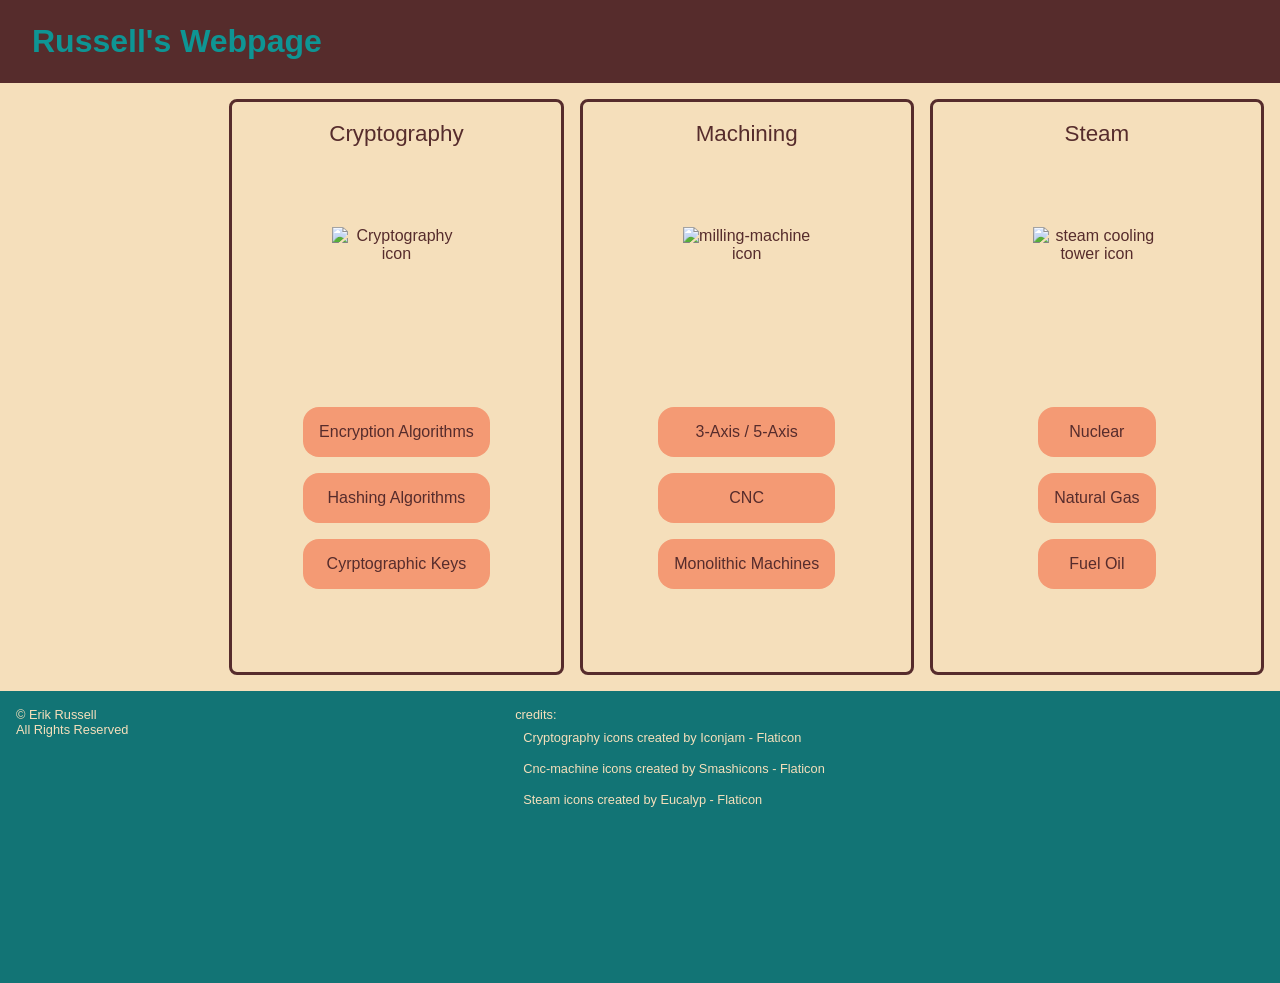
==== index.html @ 6dff0992 "base tag 2" ====
<!DOCTYPE html>
<html lang="en">

<head>
  <meta charset="UTF-8">
  <meta name="viewport" content="width=device-width, initial-scale=1.0">
  <base href="/my-website/">

  <meta name="description" content="Landing page for webpages about making steam">

  <link rel="shortcut icon" href="/images/favicon.ico" type="image/x-icon">

  <link rel="stylesheet" href="/css/style.css">
  <!-- <link rel="stylesheet" href="css/mobile-first-style.css"> -->

  <!--SEO: 65 char max, unique to page, include keywords-->
  <title>Russell's Webpage | Landing Page</title>
</head>

<body>
  <!-- 
  header + site navigation
  -->
  <div class="header">
    <h1>Russell's Webpage</h1>
  </div>

  <div class="container">
    <!-- links for different pages of interest-->
    <div id="home-nav-component"></div>

    <main class="cards">
      <div class="card">
        <p>Cryptography</p>
        <img src="images/cryptography.png" alt="Cryptography icon">
        <ul>
          <li class="center">Encryption Algorithms</li>
          <li class="center">Hashing Algorithms</li>
          <li class="center">Cyrptographic Keys</li>
        </ul>
      </div>
      <div class="card">
        <p>Machining</p>
        <img src="images/milling-machine.png" alt="milling-machine icon">
        <ul>
          <li class="center">3-Axis / 5-Axis</li>
          <li class="center">CNC</li>
          <li class="center">Monolithic Machines</li>
        </ul>
      </div>
      <div class="card">
        <p>Steam</p>
        <img src="images/steam.png" alt="steam cooling tower icon">
        <ul>
          <li class="center">Nuclear</li>
          <li class="center">Natural Gas</li>
          <li class="center">Fuel Oil</li>
        </ul>
      </div>
    </main>

    <footer>
      <div>
        <p>&copy; Erik Russell<br> All Rights Reserved</p>
      </div>
      <div id="credits">
        <p>credits:</p>
        <!--
        Flaticon License allows for use on personal projects
        -->
        <a href="https://www.flaticon.com/free-icons/cryptography" title="cryptography icons">Cryptography
          icons created by Iconjam - Flaticon</a>
        <a href="https://www.flaticon.com/free-icons/cnc-machine" title="cnc-machine icons">Cnc-machine icons created by
          Smashicons - Flaticon</a>
        <a href="https://www.flaticon.com/free-icons/steam" title="steam icons">Steam icons created by Eucalyp -
          Flaticon</a>
      </div>
    </footer>
  </div>
</body>
<script src="./scripts/java-index.js"></script>

</html>
---- css/style.css ----
:root {
    /*colors*/
    --dark-red: #562c2cff;
    --med-red: #a4402dff;
    --light-red: #f2542dff;
    --dark-neutral: #F49A74;
    --neutral-color: #f5dfbb;
    --light-green: #0e9594ff;
    --med-green: #108585ff;
    --dark-green: #127475ff;
}

* {
    box-sizing: border-box;
    margin: 0;
    padding: 0;
    font-family: Arial, Helvetica, sans-serif;
    overflow: auto;
}

.center {
    display: flex;
    justify-content: center;
    align-items: center;
    gap: 5px;
}

/* Page Background */

body {
    background: var(--neutral-color);
    color: var(--dark-red);
    max-width: 100vw;
}



/* header */

.header {
    display: flex;
    justify-content: space-between;
    background-color: var(--dark-red);
    color: var(--light-green);
    padding: 1rem 2rem;
}

.header div {
    display: flex;
    /* grid-template-columns: repeat(3, 1fr); */
}

.header>h1 {
    font-size: 2rem;
    line-height: 1.6;
}

/* nav-bar and main */
.container {
    display: grid;
    grid-template-columns: minmax(min-content, 0.2fr) 1fr;
    min-height: 100vh;
    grid-template-areas: 
        'nav cards'
        'footer footer';
}

/* nav-bar styling */
.navbar {
    background-color: var(--dark-green);
    color: var(--neutral-color);
    padding: 1rem;
    height: 100%;
}

.nav-list {
    padding: 0.5em;
}

.nav-list{
    display: flex;
    flex-direction: column;
    gap: 1rem;
}

.nav-list a {
    color: var(--neutral-color);
    text-decoration: none;
    padding: 0.5rem;
    border-radius: 1rem;
}

.nav-list a:hover {
    background-color: var(--light-green);
}

/* main dashboard */
.card,
.cards {
    display: grid;
    gap: 1rem;
    padding: 1rem;
}

.cards {
    grid-template-columns: repeat(3, 1fr);
}

.card {
    grid-template-rows: 2rem 1fr 2fr;
    align-items: center;
    justify-items: center;
    border: solid;
    border-radius: 0.5rem;
    text-align: center;
}

.card p {
    font-size: 1.4rem;
}

.card img {
    width: 10vw;
    max-width: 8rem;
}

.card ul {
    list-style: none;
}

.card li {
    padding: 1rem;
    /* 1rem change from 0.5 rem for aesthetics */
    margin: 1rem;
    border-radius: 1rem;
    background-color: var(--dark-neutral);
}

@media screen and (max-width:1024px) {
    .card li {
        height: 4em;
    }
}

@media screen and (max-width:820px) {
    .cards {
        grid-template:
            "card" auto
            "card" auto
            "card" auto;
    }

    .card>p {
        grid-area: title;
    }

    .card>img {
        grid-area: image;
    }

    .card>ul {
        grid-area: list;
    }

    .card {
        display: grid;
        grid-template-rows: 1fr 1fr;
        grid-template-areas:
            'title list'
            'image list';
    }

    .card>* {
        overflow: hidden;
    }
}

/* phone screen size */
@media screen and (max-width:600px) {
    .card {
        grid-template-rows: auto 1fr;
        grid-template-areas:
            'title'
            'list';
    }

    .card {
        justify-content: center;
    }

    .card>ul {
        width: 100%;
    }

    .card>img {
        display: none;
    }
}

/* footer */

footer {
    background-color: var(--dark-green);
    color: var(--neutral-color);
    grid-area: footer;
    display: grid;
    grid-template-columns: 2fr 3fr;
    padding: 1rem;
    font-size: 0.8rem;
}

footer a {
    text-decoration: none;
    color: var(--neutral-color);
    padding: 0.5rem;
}

footer a:hover {
    background-color: var(--dark-neutral);
}

#credits {
    display: flex;
    flex-direction: column;
}

/* footer with no credits */

footer:not(:has(#credits)) {
    display: flex;
    justify-content: center;
}

/* About Me Page */

/* Background */

#about-page {
    background: url(../images/combined-background.png);
    background-size: 100vw;
    /* 101 due to image overlap issue */
}

/* to see the background image */
.transparent-color {
    background-color: rgba(245, 223, 187, 0.8);
}

/*
large paragraph
*/

.text-container {
    padding: 3rem;
    column-count: 2;
    min-height: 100vh;
}

.text-container h1 {
    column-span: all;
}

@media screen and (max-width: 600px) {
    .text-container {
        column-count: 1;
    }
}

/* Contact Page */

/*
Business Logos
*/

.logo-card {
    display: grid;
    place-items: center;
    grid-template-rows: 1fr 1fr;
    border: solid;
    border-radius: 1rem;
}

img.logo {
    width: 10rem;
}
---- css/mobile-first-style.css ----
* {
    margin: 0;
    padding: 0;
}

body {
    padding: 0.5em;
}

img {
    max-width: 50vw;
}
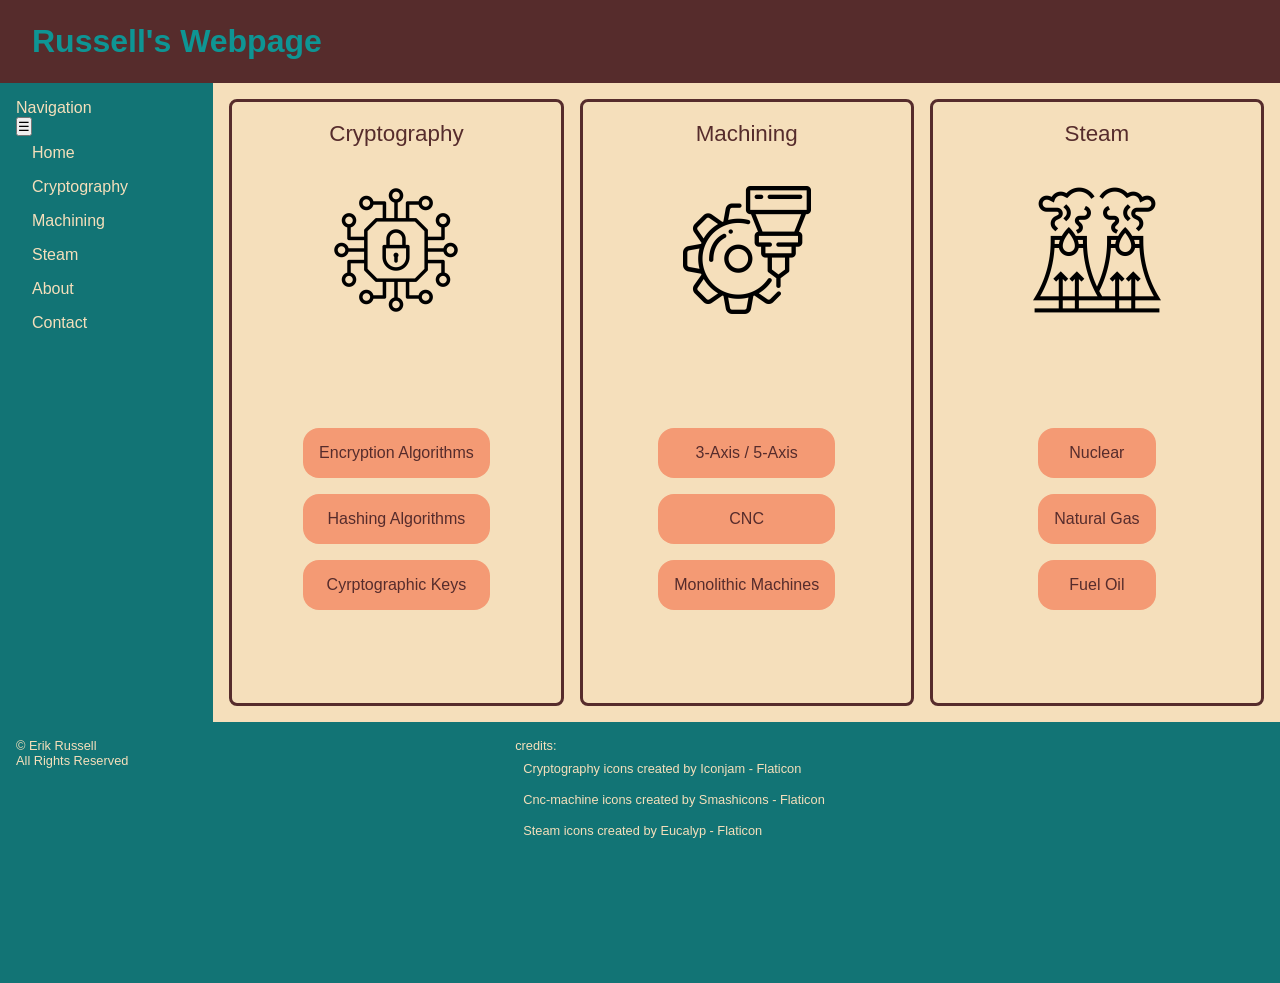
==== commit 956c5177: "base tag 3" ====
--- a/index.html
+++ b/index.html
@@ -32,7 +32,7 @@
     <main class="cards">
       <div class="card">
         <p>Cryptography</p>
-        <img src="images/cryptography.png" alt="Cryptography icon">
+        <img src="/images/cryptography.png" alt="Cryptography icon">
         <ul>
           <li class="center">Encryption Algorithms</li>
           <li class="center">Hashing Algorithms</li>
@@ -41,7 +41,7 @@
       </div>
       <div class="card">
         <p>Machining</p>
-        <img src="images/milling-machine.png" alt="milling-machine icon">
+        <img src="/images/milling-machine.png" alt="milling-machine icon">
         <ul>
           <li class="center">3-Axis / 5-Axis</li>
           <li class="center">CNC</li>
@@ -50,7 +50,7 @@
       </div>
       <div class="card">
         <p>Steam</p>
-        <img src="images/steam.png" alt="steam cooling tower icon">
+        <img src="/images/steam.png" alt="steam cooling tower icon">
         <ul>
           <li class="center">Nuclear</li>
           <li class="center">Natural Gas</li>
@@ -78,6 +78,6 @@
     </footer>
   </div>
 </body>
-<script src="./scripts/java-index.js"></script>
+<script src="/scripts/java-index.js"></script>
 
 </html>
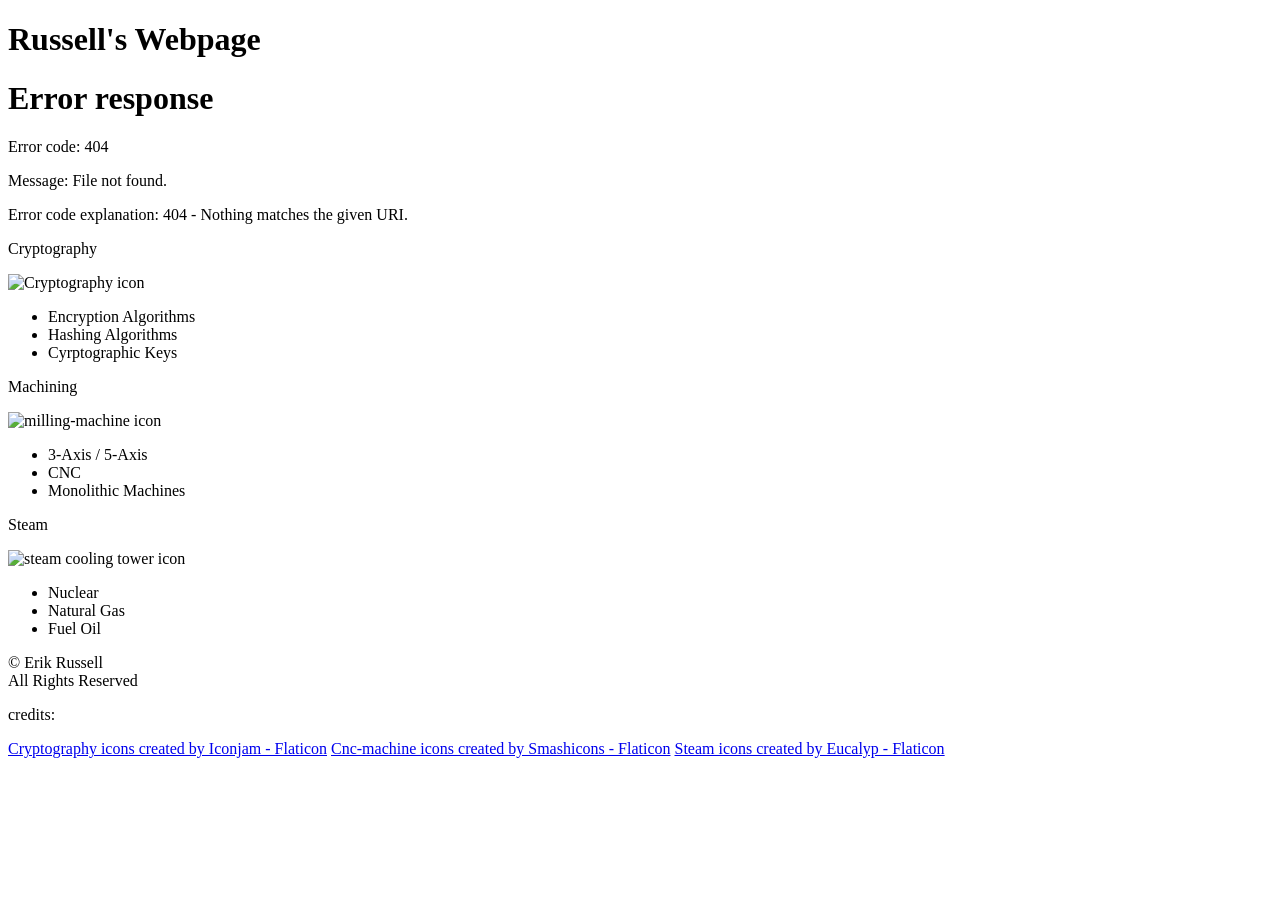
==== commit bc9bf95f: "base tag no /" ====
--- a/index.html
+++ b/index.html
@@ -8,9 +8,9 @@
 
   <meta name="description" content="Landing page for webpages about making steam">
 
-  <link rel="shortcut icon" href="/images/favicon.ico" type="image/x-icon">
+  <link rel="shortcut icon" href="images/favicon.ico" type="image/x-icon">
 
-  <link rel="stylesheet" href="/css/style.css">
+  <link rel="stylesheet" href="css/style.css">
   <!-- <link rel="stylesheet" href="css/mobile-first-style.css"> -->
 
   <!--SEO: 65 char max, unique to page, include keywords-->
@@ -32,7 +32,7 @@
     <main class="cards">
       <div class="card">
         <p>Cryptography</p>
-        <img src="/images/cryptography.png" alt="Cryptography icon">
+        <img src="images/cryptography.png" alt="Cryptography icon">
         <ul>
           <li class="center">Encryption Algorithms</li>
           <li class="center">Hashing Algorithms</li>
@@ -41,7 +41,7 @@
       </div>
       <div class="card">
         <p>Machining</p>
-        <img src="/images/milling-machine.png" alt="milling-machine icon">
+        <img src="images/milling-machine.png" alt="milling-machine icon">
         <ul>
           <li class="center">3-Axis / 5-Axis</li>
           <li class="center">CNC</li>
@@ -50,7 +50,7 @@
       </div>
       <div class="card">
         <p>Steam</p>
-        <img src="/images/steam.png" alt="steam cooling tower icon">
+        <img src="images/steam.png" alt="steam cooling tower icon">
         <ul>
           <li class="center">Nuclear</li>
           <li class="center">Natural Gas</li>
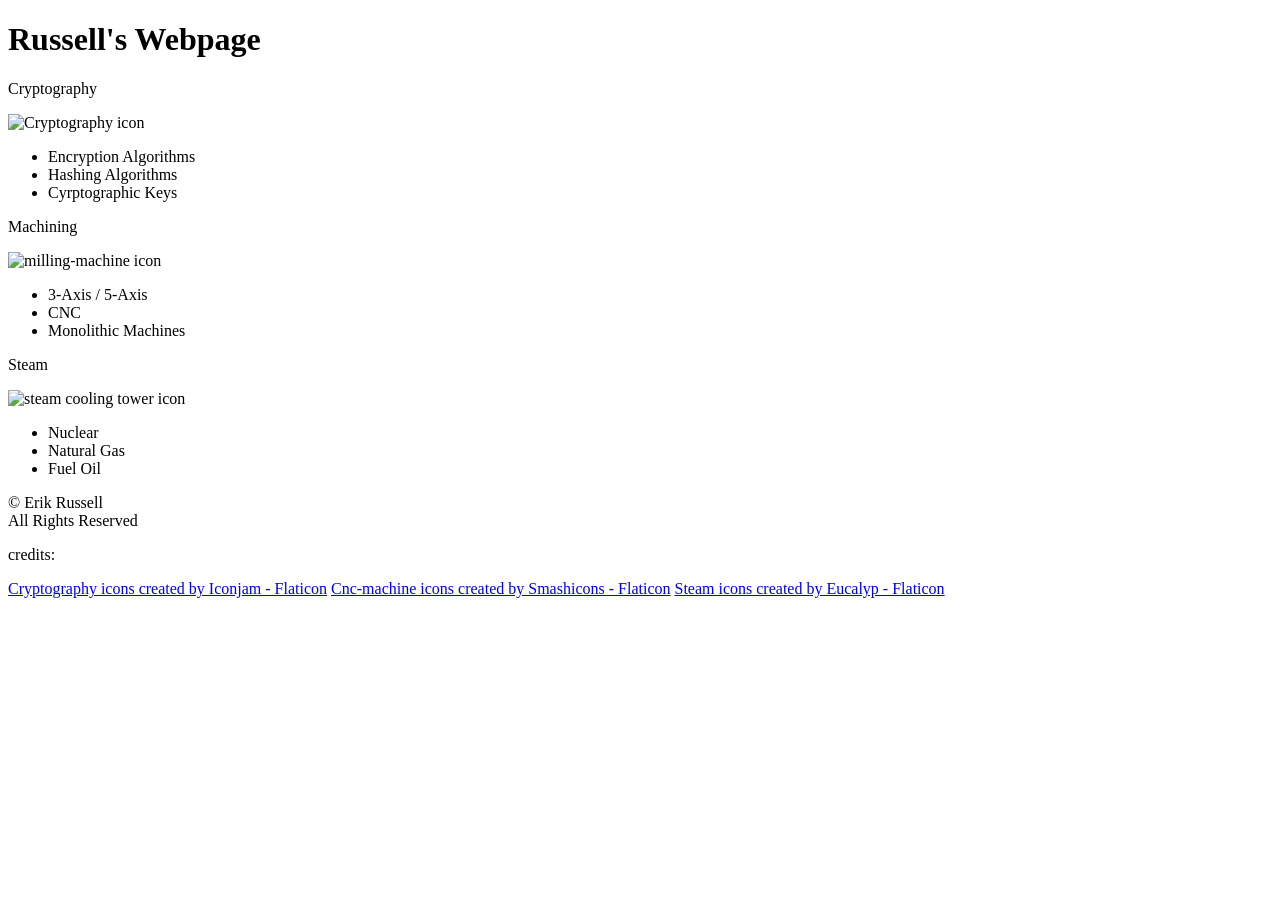
==== commit 8416878c: "allign paths with use of base tag" ====
--- a/index.html
+++ b/index.html
@@ -78,6 +78,6 @@
     </footer>
   </div>
 </body>
-<script src="/scripts/java-index.js"></script>
+<script src="scripts/get-components.js"></script>
 
 </html>
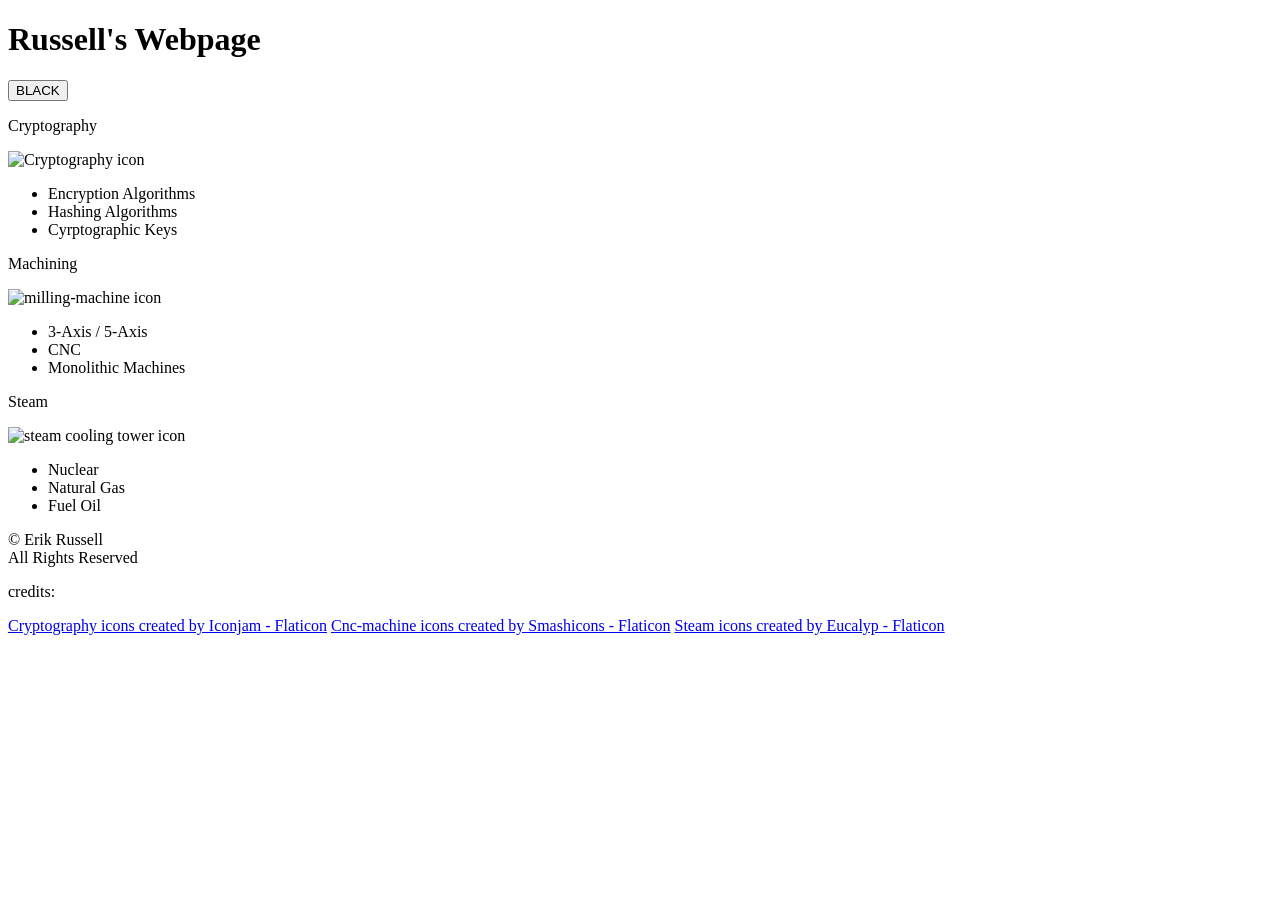
==== commit 2aa8b724: "JS Test Button" ====
--- a/index.html
+++ b/index.html
@@ -23,11 +23,12 @@
   -->
   <div class="header">
     <h1>Russell's Webpage</h1>
+    <button type="button" onclick="blackBG()">BLACK</button>
   </div>
 
   <div class="container">
     <!-- links for different pages of interest-->
-    <div id="home-nav-component"></div>
+    <div id="nav-component"></div>
 
     <main class="cards">
       <div class="card">
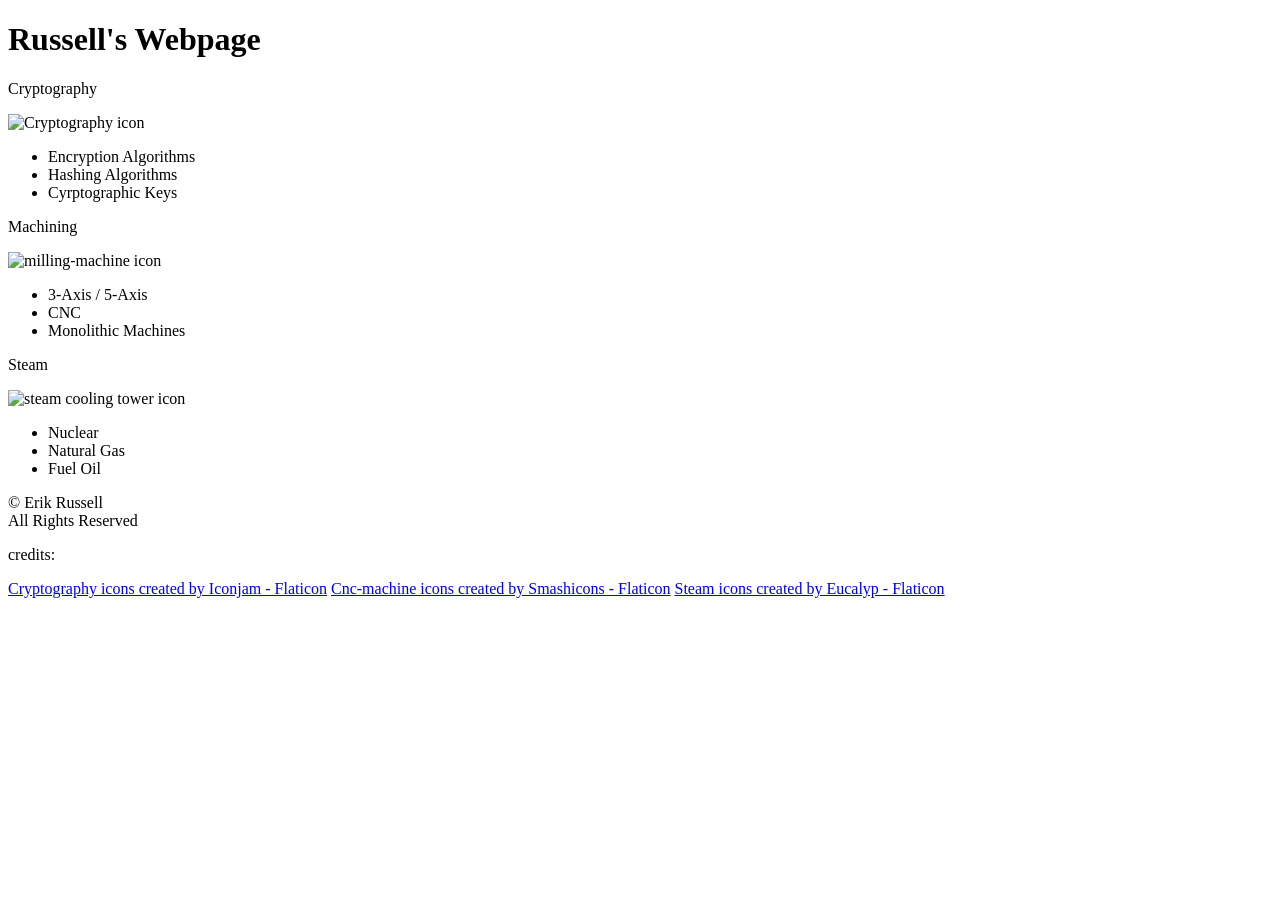
==== commit 82fcd4bd: "Removed test button" ====
--- a/index.html
+++ b/index.html
@@ -23,7 +23,6 @@
   -->
   <div class="header">
     <h1>Russell's Webpage</h1>
-    <button type="button" onclick="blackBG()">BLACK</button>
   </div>
 
   <div class="container">
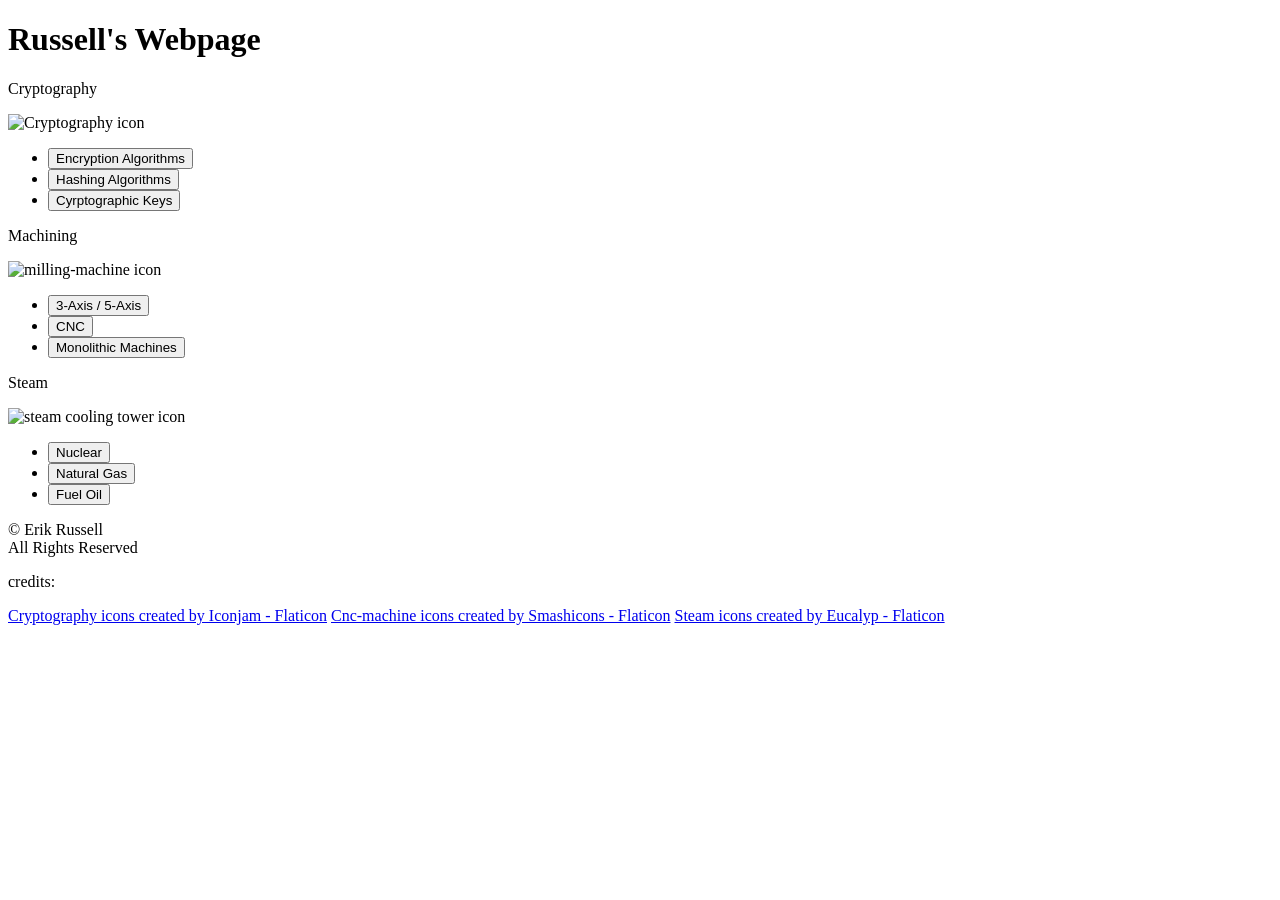
==== commit 1bbf138b: "critique changes - see README" ====
--- a/index.html
+++ b/index.html
@@ -34,29 +34,38 @@
         <p>Cryptography</p>
         <img src="images/cryptography.png" alt="Cryptography icon">
         <ul>
-          <li class="center">Encryption Algorithms</li>
-          <li class="center">Hashing Algorithms</li>
-          <li class="center">Cyrptographic Keys</li>
+          <li class="center"><button popovertarget="enc-alg">Encryption Algorithms</button></li>
+          <li class="center"><button popovertarget="has-alg">Hashing Algorithms</button></li>
+          <li class="center"><button popovertarget="cry-key">Cyrptographic Keys</button></li>
         </ul>
       </div>
+      <div id="enc-alg" popover="auto" class="info-popover">make information temporarily secret</div>
+      <div id="has-alg" popover="auto" class="info-popover">uniquely different code</div>
+      <div id="cry-key" popover="auto" class="info-popover">secret key exchange</div>
       <div class="card">
         <p>Machining</p>
         <img src="images/milling-machine.png" alt="milling-machine icon">
         <ul>
-          <li class="center">3-Axis / 5-Axis</li>
-          <li class="center">CNC</li>
-          <li class="center">Monolithic Machines</li>
+          <li class="center"><button popovertarget="3a5a">3-Axis / 5-Axis</button></li>
+          <li class="center"><button popovertarget="cnc">CNC</button></li>
+          <li class="center"><button popovertarget="mon-mac">Monolithic Machines</button></li>
         </ul>
       </div>
+      <div id="3a5a" popover="auto" class="info-popover">how many ways the machine can move</div>
+      <div id="cnc" popover="auto" class="info-popover">Computer Numerically Controlled</div>
+      <div id="mon-mac" popover="auto" class="info-popover">lathes more than 100' long</div>
       <div class="card">
         <p>Steam</p>
         <img src="images/steam.png" alt="steam cooling tower icon">
         <ul>
-          <li class="center">Nuclear</li>
-          <li class="center">Natural Gas</li>
-          <li class="center">Fuel Oil</li>
+          <li class="center"><button popovertarget="nucl">Nuclear</button></li>
+          <li class="center"><button popovertarget="nat-gas">Natural Gas</button></li>
+          <li class="center"><button popovertarget="fuel-oil">Fuel Oil</button></li>
         </ul>
       </div>
+      <div id="nucl" popover="auto" class="info-popover">hot rock make steam</div>
+      <div id="nat-gas" popover="auto" class="info-popover">dinosaur farts</div>
+      <div id="fuel-oil" popover="auto" class="info-popover">burning diesel</div>
     </main>
 
     <footer>
--- a/css/style.css
+++ b/css/style.css
@@ -14,8 +14,34 @@
     box-sizing: border-box;
     margin: 0;
     padding: 0;
-    font-family: Arial, Helvetica, sans-serif;
+    /* changed default font to Google Font */
+    font-family: "Space Mono", Arial, Helvetica, sans-serif;
     overflow: auto;
+}
+
+/* google font classes */
+.space-mono-regular {
+    font-family: "Space Mono", monospace;
+    font-weight: 400;
+    font-style: normal;
+}
+
+.space-mono-bold {
+    font-family: "Space Mono", monospace;
+    font-weight: 700;
+    font-style: normal;
+}
+
+.space-mono-regular-italic {
+    font-family: "Space Mono", monospace;
+    font-weight: 400;
+    font-style: italic;
+}
+
+.space-mono-bold-italic {
+    font-family: "Space Mono", monospace;
+    font-weight: 700;
+    font-style: italic;
 }
 
 .center {
@@ -60,7 +86,7 @@
     display: grid;
     grid-template-columns: minmax(min-content, 0.2fr) 1fr;
     min-height: 100vh;
-    grid-template-areas: 
+    grid-template-areas:
         'nav cards'
         'footer footer';
 }
@@ -77,21 +103,60 @@
     padding: 0.5em;
 }
 
-.nav-list{
+.nav-list {
     display: flex;
     flex-direction: column;
     gap: 1rem;
+}
+
+.nav-list>li {
+    padding: 8px;
+    border-radius: 16px;
 }
 
 .nav-list a {
     color: var(--neutral-color);
     text-decoration: none;
-    padding: 0.5rem;
+    /* padding: 0.5rem; */
     border-radius: 1rem;
 }
 
-.nav-list a:hover {
+.nav-list li:hover {
     background-color: var(--light-green);
+}
+
+#hamburger {
+    font-size: large;
+    font-weight: bolder;
+    width: 4em;
+}
+
+/* nav bar narrow screen collapsed */
+@media screen and (max-width:600px) {
+
+    /* .container {
+        grid-template-columns: 1fr 10fr;
+    } */
+    .nav-brand.active,
+    #nav-list.active {
+        display: flex;
+    }
+}
+
+/* nav bar narrow screen expanded */
+@media screen and (max-width:600px) {
+
+    .nav-brand,
+    #nav-list {
+        display: none;
+    }
+}
+
+/* hide the hamburger button on wide screen */
+@media screen and (min-width:600px) {
+    #hamburger {
+        display: none;
+    }
 }
 
 /* main dashboard */
@@ -129,11 +194,31 @@
 }
 
 .card li {
-    padding: 1rem;
+    padding: 0rem;
     /* 1rem change from 0.5 rem for aesthetics */
     margin: 1rem;
     border-radius: 1rem;
     background-color: var(--dark-neutral);
+    /* hidden to show no scrolling */
+    overflow: hidden;
+}
+
+.card li a {
+    display: block;
+    /* padding makes whole background of li clickable */
+    padding: 1.5rem 1rem;
+    text-decoration: none;
+}
+
+.card li button {
+    display: block;
+    padding: 1rem 1.5rem;
+    border: none;
+    background-color: var(--dark-neutral);
+}
+
+.info-popover {
+    position-area: right;
 }
 
 @media screen and (max-width:1024px) {
